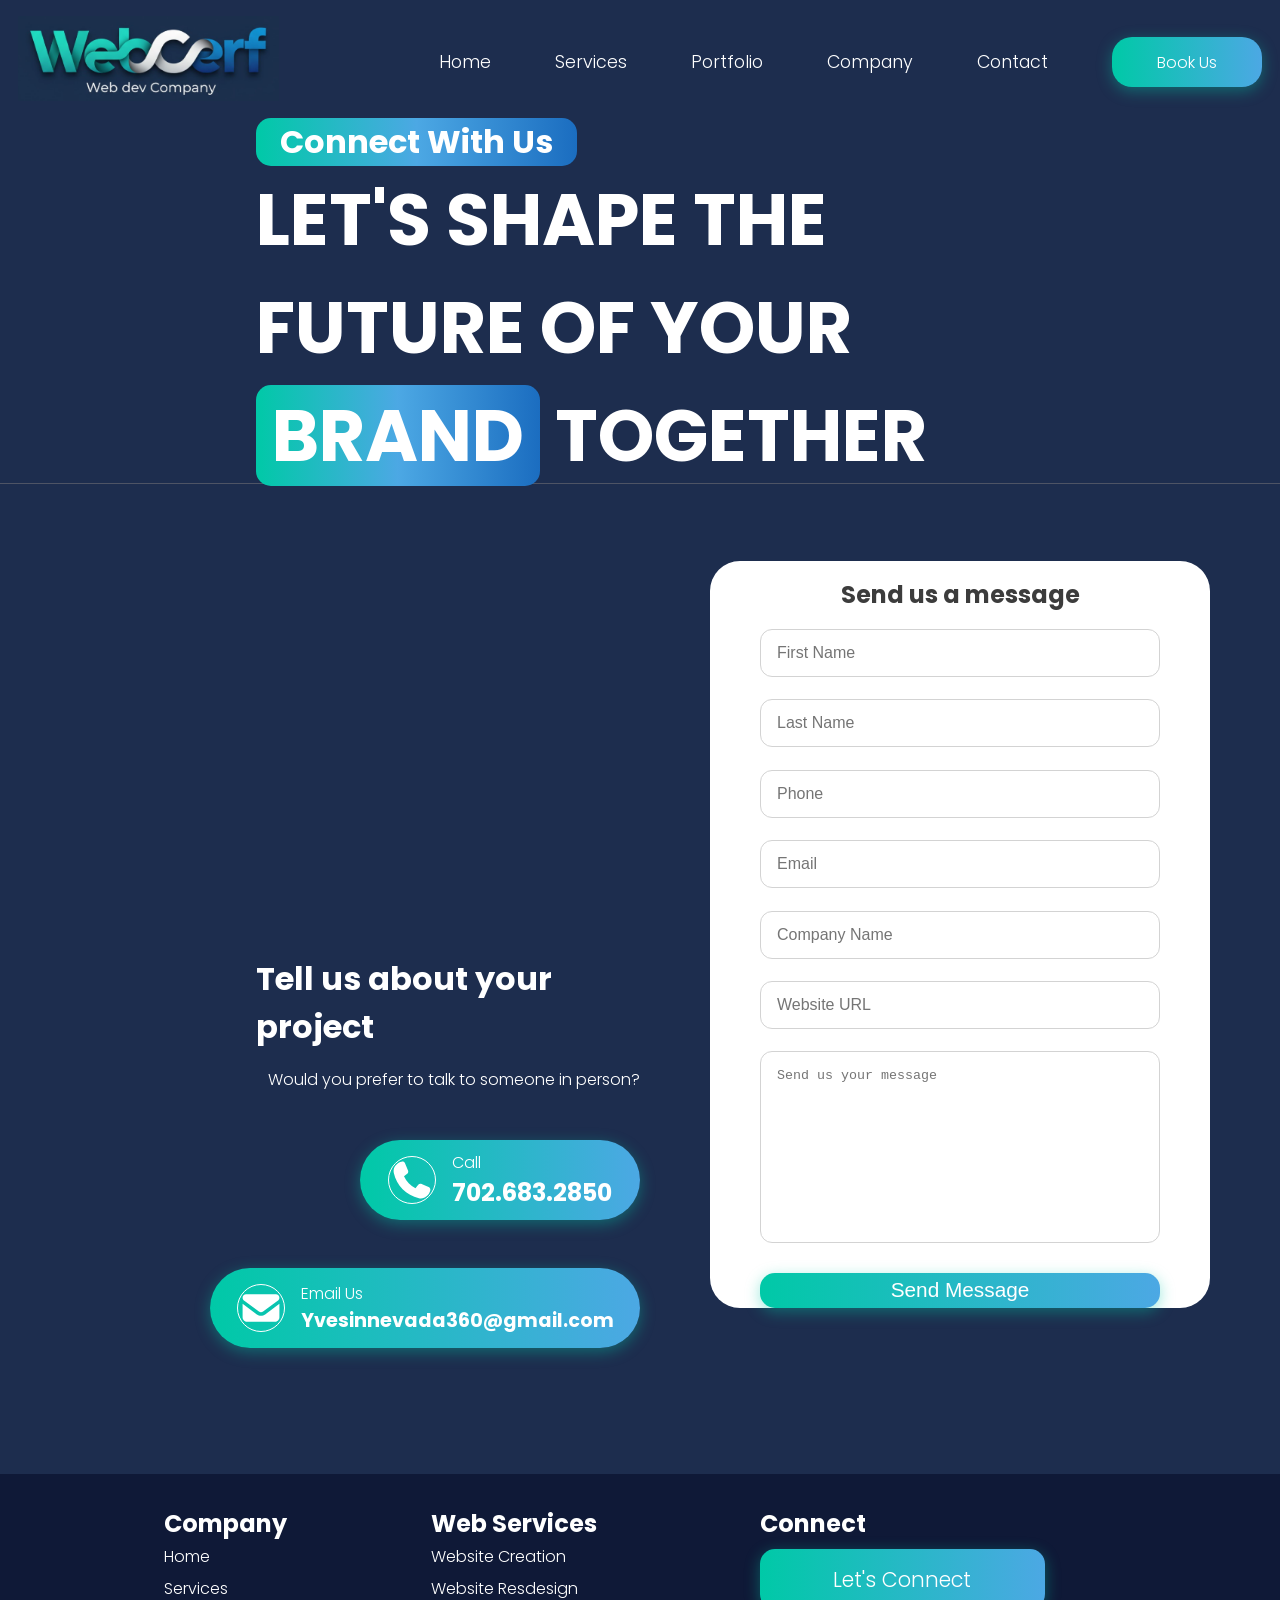
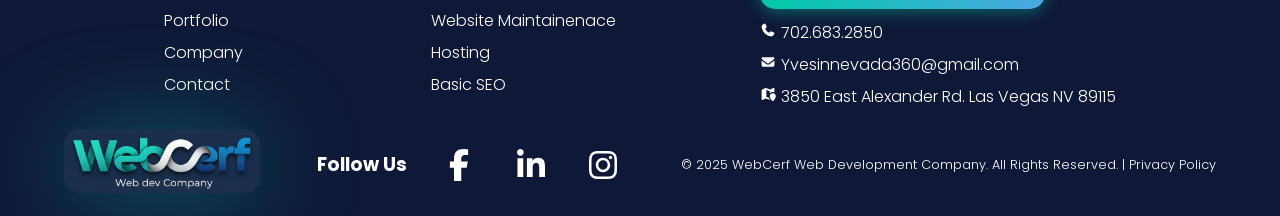
==== WebCerf Site/contact.html @ 8ae462fc "Updated codes Added new pages Added new Components Added new features Added new elements" ====
<!DOCTYPE html> 
<html lang="en">
    <head>
        <!-- META -->
        <meta charset="UTF-8">
        <meta http-equiv="x-ua-compatible" content="ie=edge" />
        <meta name="viewport" content="width=device-width, initial-scale=1.0" />
        <meta name="description" content="WebCerf Company Website" />
        <meta name="author" content="WebCerf" />
        <meta name="theme-color" content="#0a0a0a" />

         <!-- Open Graph / Social -->
        <meta property="og:type" content="website" />
        <meta property="og:title" content="Page Title" />
        <meta property="og:description" content="Short social description" />
        <meta property="og:url" content="https://example.com/page" />
        <meta property="og:image" content="https://example.com/og-image.jpg" />

        <!-- Website Title -->
        <title>Web Development Company - WebCerf</title>

        <!-- CSS LINKS -->
        <link rel="stylesheet" href="styles.css" />
        <link rel="stylesheet" href="contact.css" />
        <!--JS LINKS-->
        <script defer src="script.js"></script>

        <!-- Meta for mobile web app behaviour -->
         <meta name="mobile-web-app-capable" content="yes" />
         <link rel="preconnect" href="https://fonts.googleapis.com">
         <link rel="preconnect" href="https://fonts.gstatic.com" crossorigin>
         <link href="https://fonts.googleapis.com/css2?family=Poppins:ital,wght@0,100;0,200;0,300;0,400;0,500;0,600;0,700;0,800;0,900;1,100;1,200;1,300;1,400;1,500;1,600;1,700;1,800;1,900&family=Roboto:ital,wght@0,100..900;1,100..900&display=swap" rel="stylesheet">
    </head>
    <body>

    </body>
     <header>
            <nav id="desktop-nav">

                <div class="logo-container">
                    <img src="./assets/companylogo.jpg" alt="Company Logo">
                </div>

                <ul class="desktop-nav-links">
                    <li><a href="index.html">Home</a></li>
                    <li><a href="services.html">Services</a></li>
                    <li><a href="portfolio.html">Portfolio</a></li>
                    <li><a href="company.html">Company</a></li>
                    <li><a href="contact.html">Contact</a></li>
                </ul>

                <div class="desktop-nav-btn">
                    Book Us
                </div>

            </nav>
        </header>

        <main>


            <section>
                <div id="hero-contact-section">
                    <div class="contact-hero">
                        <h4>Connect With Us</h4>
                    <h2>
                        LET'S SHAPE THE FUTURE OF YOUR <span>BRAND</span> TOGETHER
                    </h2>
                    </div>
                </div>
            </section>

     <section>
                <div id="contact-section">
                    <div class="map-container">
                        <iframe 
                        src="https://www.google.com/maps/embed?pb=!1m18!1m12!1m3!1d103182.9831085851!2d-115.32521430273438!3d36.082072700000005!2m3!1f0!2f0!3f0!3m2!1i1024!2i768!4f13.1!3m3!1m2!1s0x80c8d1348932683b%3A0x42027a27dabd9309!2sWelcome%20to%20Fabulous%20Las%20Vegas%20Sign!5e0!3m2!1sen!2sus!4v1763645974658!5m2!1sen!2sus" 
                        width="600" 
                        height="450" 
                        style="border:0;" 
                        allowfullscreen="" 
                        loading="lazy" 
                        referrerpolicy="no-referrer-when-downgrade">
                        </iframe>

                        <div class="call-btn-container">
                            <h2 class="contact-title">Tell us about your project</h2>
                            <p>Would you prefer to talk to someone in person?</p>
                            <div class="call-btn">
                             
                                <div class="call-img"><img src="./assets/phone-solid-full.svg" all="Phone Icon"></div>
                                <div class="call-txt">
                                <p>Call</p>
                                <h2>702.683.2850</h2>
                                </div>
                            </div>
                            <div class="email-btn">
                                <div class="call-img"><img src="./assets/envelope-solid-full.svg" alt="Email Icon"></div>
                                <div class="call-txt">
                                <p>Email Us</p>
                                <h2>Yvesinnevada360@gmail.com</h2>
                                </div>
                            </div>
                        </div>

                    </div>
                    <div class="form-container">
                        <form id="form" action="#" method="POST" class="form-container" novalidate>
                            <h2>Send us a message</h2>
                            <div class="form-group">
    <input type="text" id="firstName" placeholder="First Name">
    <div class="error"></div>
</div>

<div class="form-group">
    <input type="text" id="lastName" placeholder="Last Name">
    <div class="error"></div>
</div>

<div class="form-group">
    <input type="tel" id="phone" placeholder="Phone">
    <div class="error"></div>
</div>

<div class="form-group">
    <input type="email" id="email" placeholder="Email">
    <div class="error"></div>
</div>

<div class="form-group">
    <input type="text" id="company" placeholder="Company Name">
    <div class="error"></div>
</div>

<div class="form-group">
    <input type="url" id="website" placeholder="Website URL">
    <div class="error"></div>
</div>

<div class="form-group">
    <textarea id="message" placeholder="Send us your message"></textarea>
    <div class="error"></div>
</div>

<button type="submit" class="contact-btn">Send Message</button>
                        </form>
                    </div>
                </div>
          </section>

        </main>

        <footer>
            <div id="footer-section">
                <div class="footer-anterior-nav">
                    <div class="footer-nav-links">
                        <h2>Company</h2>
                        <span></span>
                        <ul>
                            <li><a>Home</a></li>
                            <li><a>Services</a></li>
                            <li><a>Portfolio</a></li>
                            <li><a>Company</a></li>
                            <li><a>Contact</a></li>
                        </ul>
                    </div>
                    <div class="footer-web-services">
                             <h2>Web Services</h2>
                             <span></span>
                        <ul>
                            <li><a>Website Creation</a></li>
                            <li><a>Website Resdesign</a></li>
                            <li><a>Website Maintainenace</a></li>
                            <li><a>Hosting</a></li>
                            <li><a>Basic SEO</a></li>
                        </ul>
                    </div>
                    <div class="footer-contact-info">
                        <h2>Connect</h2>
                             <span></span>
                             <div class="footer-btn">Let's Connect</div>
                        <ul>
                            <li><a><img src="./assets/phone-solid-full.svg" alt="Phone Icon">702.683.2850</a></li>
                            <li><a><img src="./assets/envelope-solid-full.svg" alt="Email Icon">Yvesinnevada360@gmail.com</a></li>
                            <li><a><img src="./assets/map-location-solid-full.svg" alt="Address Icon">3850 East Alexander Rd. Las Vegas NV 89115</a></li>
                        </ul>
                    </div>
                </div>
                <div id="footer-logo-container">
                    <div class="logo-box">
                        <img src="./assets/companylogo.jpg" alt="Company Logo">
                    </div>
                    <div class="socmed-box">
                        <h3>Follow Us</h3>
                        <img src="./assets/facebook-f-brands-solid-full.svg" alt="Facebook Link Icon">
                        <img src="./assets/linkedin-in-brands-solid-full.svg" alt="LinkedIn Link Icon">
                        <img src="./assets/instagram-brands-solid-full (1).svg" alt="Instagram Link Icon">
                    </div>
                <div id="copy-container">
                    <p>© 2025 WebCerf Web Development Company. All Rights Reserved. | Privacy Policy </p>
                </div>
            </div>
          </div>
        </footer>


    </body>

</html>
---- WebCerf Site/styles.css ----
/*DEFAULT RESET*/

* {
    margin: 0;
    padding: 0;
    box-sizing: border-box;
}

html {
    font-family: "Poppins", sans-serif;
    font-weight: 300;
    font-style: normal;
    color: white;
    background-color: rgb(29, 45, 78);
    scroll-behavior: smooth;
}

a {
    text-decoration: none;
}

/*HEADER - DESKTOP NAV SECTION*/

#desktop-nav {
    display: flex;
    justify-content: center;
    align-items: center;
    padding: 1rem;
    gap: 4rem;
}

.logo-container img {
    height: 85px;
    padding-right: 6rem;
}

.desktop-nav-links {
    display: flex;
    align-items: center;
    gap: 4rem;
}

.desktop-nav-links li {
    list-style: none;
}

.desktop-nav-links li a {
    text-decoration: none;
    color: white;
    font-size: 1.1rem;
}

/*DESKTOP NAV BUTTON*/

.desktop-nav-btn {
    color: white;
    display: flex;
    align-items: center;
    justify-content: center;
    background-image: linear-gradient(to right, #00C9A7 0%, #4CA8E4 50%, #1B6DC0 100%); 
    background-size: 200% auto;
    box-shadow: 0 4px 15px rgba(0, 201, 167, 0.4);
    transition: all 0.5s ease-in-out;
    transform: scale(1);
    height: 50px;
    width: 150px;
    border-radius: 20px;
    cursor: pointer;
}

.desktop-nav-btn:hover {
    background-position: right center;
    box-shadow: 0 6px 25px rgba(0, 201, 167, 0.7);
    transform: scale(1.05);

}

/*HERO SECTION*/

#hero-section {
    display: flex;
    flex-direction: column;
    align-items: center;
    justify-content: center;
    height: 50vh;
    color: white;
}

#hero-section h1 {
    font-size: 4.5rem;
}

#hero-section p {
    font-size: 1.5rem;
}

.hero-btn,
.web-build-btn {
    color: white;
    display: flex;
    align-items: center;
    justify-content: center;
    background-image: linear-gradient(to right, #00C9A7 0%, #4CA8E4 50%, #1B6DC0 100%); 
    background-size: 200% auto;
    box-shadow: 0 4px 15px rgba(0, 201, 167, 0.4);
    transition: all 0.5s ease-in-out;
    transform: scale(1);
    height: 60px;
    width: 350px;
    border-radius: 20px;
    cursor: pointer;
    font-size: 1.5rem;
    margin-top: 1rem;
}

.hero-btn:hover,
.web-build-btn:hover {
    background-position: right center;
    box-shadow: 0 6px 25px rgba(0, 201, 167, 0.7);
    transform: scale(1.05);

}

.hero-colored {
    color: rgb(46, 187, 173);
}

.item img {
    height: 6rem;
    background-image: linear-gradient(to right, #00C9A7 0%, #4CA8E4 50%, #1B6DC0 100%); 
    border-radius: 100px;
    transition: all 0.3s ease-in-out;
    Padding: 0.5rem;
}

.item img:hover {
    box-shadow: 0 6px 25px rgba(0, 201, 167, 0.7);
    transform: scale(1.05);
}

.wrapper {
    margin-bottom: 16vh;
  width: 100%;
  max-width: 1635px;
  margin-inline: auto;
  position: relative;
  height: 200px;
  margin-top: 5rem;
    overflow: hidden;
  mask-image: linear-gradient(
    to right,
    rgba(0, 0, 0, 0),
    rgba(0, 0, 0, 1) 20%,
    rgba(0, 0, 0, 1) 80%,
    rgba(0, 0, 0, 0)
  );
}

@keyframes scrollLeft {
  to {
    left: -200px;
  }
}

.item {
  padding-top: 40px;
  text-align: center;
  color: white;
  font-size: 1.1rem;
  width: 220px;
  height: 100px;
  border-radius: 6px;
  position: absolute;
  left: max(calc(200px * 8), 100%);
  animation-name: scrollLeft;
  animation-duration: 30s;
  animation-timing-function: linear;
  animation-iteration-count: infinite;
}

.item1 {
  animation-delay: calc(30s / 8 * (8 - 1) * -1);
}

.item2 {
  animation-delay: calc(30s / 8 * (8 - 2) * -1);
}

.item3 {
  animation-delay: calc(30s / 8 * (8 - 3) * -1);
}

.item4 {
  animation-delay: calc(30s / 8 * (8 - 4) * -1);
}

.item5 {
  animation-delay: calc(30s / 8 * (8 - 5) * -1);
}

.item6 {
  animation-delay: calc(30s / 8 * (8 - 6) * -1);
}

.item7 {
  animation-delay: calc(30s / 8 * (8 - 7) * -1);
}

.item8 {
  animation-delay: calc(30s / 8 * (8 - 8) * -1);
}

/*WEB BUILD SECTION*/

#web-build-section {
    height: 140vh;
    display: flex;
    flex-direction: column;
    align-items: center;
}

#web-build-section h1,
#web-build-section h2 {
    display: flex;
    justify-content: center;
    color: white;
}

#web-build-section h1,
.web-build-text h2 {
    font-size: 3.5rem;
}

#web-bild-section h2 {
    font-size: 2rem;
}


.web-build-text p {
    font-size: 1.2rem;
}

.web-build-container,
.web-build-container2 {
    display: flex;
    justify-content: center;
    gap: 6rem;
    height: 50%;
    margin-top: 4rem;
}

.web-build-container2 {
    flex-direction: row-reverse;
}

.web-build-text {
    width: 30vw;
    display: flex;
    flex-direction: column;
    align-items: flex-start;
}

.web-build-img img {
    height: 45vh;
    border-radius: 25px;
    box-shadow: 0 6px 80px rgba(0, 201, 167, 0.4);
    animation: zoomIn 0.6s ease forwards;
}

@keyframes zoomIn {
    from {
        transform: scale(0.9);
        opacity: 0;
    }
    to {
        transform: scale(1);
        opacity: 1;
    }
}

/*WEB BUILD BUTTON is defined in the ff section below*/
/*DESKTOP NAV BUTTON*/
/*WEB BUILD BUTTON is within the section above*/

/*ARTICLE SECTION*/

    #article-section {
        width: 100%;
        height: 60vh;
        background-color: white;
        display: flex;
        flex-direction: column;
        align-items: center;
        justify-content: center;
        gap: 1rem;
        color: rgb(29, 45, 78);
    }   


    #article-section .article-title {
        font-size: 4.5rem;
        font-weight: 0800;
        background: none;
    }

    #article-section span {
        color: white;
        padding: 1rem;
        border-radius: 20px;
        background-image: linear-gradient(to right, #00C9A7 0%, #4CA8E4 50%, #1B6DC0 100%); 
    }

    .article-box2 {
        color: rgb(29, 45, 78);
        background: none;
        display: flex;
        align-items: center;
        justify-content: flex-end;
        width: 73.5%;
        gap: 4rem;
    }

    .article-item1 {
        background: none;
        font-size: 2rem;
        font-weight: 500;
    }



    .article-btn {
        color: white;
        display: flex;
        align-items: center;
        justify-content: center;
        background-image: linear-gradient(to right, #00C9A7 0%, #4CA8E4 50%, #1B6DC0 100%); 
        background-size: 200% auto;
        box-shadow: 0 4px 15px rgba(0, 201, 167, 0.4);
        transition: all 0.5s ease-in-out;
        transform: scale(1);
        height: 70px;
        width: 200px;
        border-radius: 20px;
        cursor: pointer;
        font-size: 1.5rem;
    }


    .article-btn:hover {
        background-position: right center;
        box-shadow: 0 6px 25px rgba(0, 201, 167, 0.7);
        transform: scale(1.05);
    }


/*BACKGROUND SECTION*/

#bg-img {
    background-image: url('./assets/bgimg0.jpg');
    background-position: center;
    background-repeat: no-repeat;
    background-size: cover;
    height: 100vh;
    width: 100%;
    position: relative;
}

.bg-overlay {
       background: #417dff1a; /* opacity adjustment */
       height: 100vh;
       width: 100%;
       z-index: 0;
    }

    .stats-container, .stats-box h2,
    .stats-box, .stats-box p {
        background: none;
    }


    .stats-container {
        z-index: 1;
        display: flex;
        position: absolute;
        top: 10px;
    }


    .stats-box {
        background: none;
        display: flex;
        flex-direction: column;
        align-items: center;
        justify-content: flex-end;
        gap: 1rem;
        padding: 0 2rem;
        margin-top: 3rem;
    }

    .stats-box h2 {
        font-size: 4rem;
    }

    .stats-box p {
        font-size: 1rem;
        font-weight: 500;
    }

    .stats-box span {
        height: 4px;
        width: 300px;
        background-image: linear-gradient(to right, #00C9A7 0%, #4CA8E4 50%, #1B6DC0 100%); 

    }



/*CONTACT SECTION*/

#contact-section {
    height: 110vh;
    width: 100%;
    display: flex;
}

.form-container{
    display: flex;
    justify-content: center;
    height: 100vh;
    width: 100%;
    align-items: center;
}

.map-container {
    width: 100%;
    display: flex;
    justify-content: flex-start;
    align-items: flex-end;
    padding-top: 5rem;
    flex-direction: column;
}

iframe {
    border-radius: 20px;
    width: 80%;
    height: 40vh;
}

.call-btn-container .contact-title {
    font-size: 2rem;
}

.call-btn-container {
    
    width: 60%;
    height: 50%;
    display: flex;
    flex-direction: column;
    gap: 1rem;
    align-items: flex-end;
    justify-content: center;
}


.call-img img {
    height: 3rem;
    border: 1px solid white;
    border-radius: 100px;
}

.call-img {
    display: flex;
    align-items: center;
}

.call-btn,
.email-btn {
    color: white;
    display: flex;
    align-items: center;
    justify-content: center;
    background-image: linear-gradient(to right, #00C9A7 0%, #4CA8E4 50%, #1B6DC0 100%); 
    background-size: 200% auto;
    box-shadow: 0 4px 15px rgba(0, 201, 167, 0.4);
    transition: all 0.5s ease-in-out;
    transform: scale(1);
    height: 80px;
    width: 280px;
    border-radius: 50px;
    cursor: pointer;
    font-size: 1.5rem;
    margin-top: 2rem;
    gap: 1rem;
}

.email-btn {
    width: 430px !important;
}

.email-btn .call-txt h2{
    font-size: 1.2rem;
}

.call-txt {
    font-size: 1rem;
}

#form {
    height: 83vh;
    width: 500px;
    border-radius: 30px;
    background-color: white;
    display: flex;
    justify-content: flex-start;
    flex-direction: column;
    align-items: center;
    gap: 0.1rem;
    padding-top: 1rem;
}

#form h2 {
    color: rgb(60, 60, 60);
    padding-bottom: 1rem;

}

.form-group {
    width: 80%;
}

.form-group #firstName,
.form-group #lastName,
.form-group #phone,
.form-group #email,
.form-group #company,
.form-group #website {
    height: 3rem;
    width: 100%;
    border-radius: 12px;
    font-size: 1rem;
    padding: 0 1rem;
    border: 1px solid lightgrey;
}

.form-group textarea {
    height: 12rem;
    width: 100%;
    border-radius: 12px;
    padding: 1rem;
    border: 1px solid lightgrey;
    resize: none;
}


#form button {
       color: white;
        display: flex;
        align-items: center;
        justify-content: center;
        background-image: linear-gradient(to right, #00C9A7 0%, #4CA8E4 50%, #1B6DC0 100%); 
        background-size: 200% auto;
        box-shadow: 0 4px 15px rgba(0, 201, 167, 0.4);
        transition: all 0.5s ease-in-out;
        transform: scale(1);
        height: 60px;
        width: 80%;
        border-radius: 15px;
        cursor: pointer;
        border: none;
        font-size: 1.3rem;
}


/*JS INTERACTIVITY STLES (FORM) - START*/

input.success,
textarea.success {
    border-color: green !important;

}

input.error,
textarea.error {
    border-color: red !important;
}

input:focus {
    outline: 0;
}

textarea:focus {
    outline: 0;
}

.form-group {
    background-color: white;
}

.error {
    display: block;
    color: red;
    font-size: 0.7rem;
    margin-top: 0.3rem;
    min-height: 1rem;
}

/*JS INTERACTIVITY STLES (FORM) - END*/


/*FOOTER SECTION*/

#footer-section {
    background: rgb(15, 25, 55);
}

.footer-anterior-nav {
    display: flex;
    justify-content: center;
    gap: 9rem;
    padding-top: 2rem;
    justify-content: center;
}

.footer-anterior-nav ul li {
    list-style: none;
}

.footer-btn {
       color: white;
        display: flex;
        align-items: center;
        justify-content: center;
        background-image: linear-gradient(to right, #00C9A7 0%, #4CA8E4 50%, #1B6DC0 100%); 
        background-size: 200% auto;
        box-shadow: 0 4px 15px rgba(0, 201, 167, 0.4);
        transition: all 0.5s ease-in-out;
        transform: scale(1);
        height: 60px;
        width: 80%;
        border-radius: 15px;
        cursor: pointer;
        border: none;
        font-size: 1.3rem;
        margin: 0.5rem 0;
}
.footer-nav-links ul,
.footer-web-services ul,
.footer-contact-info ul{
    line-height: 2rem;
}

#footer-logo-container {
    display: flex;
    justify-content: space-between;
    align-items: center;
    padding: 1rem 4rem;
}

.logo-box img {
height: 4rem;
border-radius: 15px;
box-shadow: 0 4px 100px rgba(0, 201, 167, 0.4);
}

.footer-contact-info img {
    height: 1rem;
    padding-right: 0.3rem;
}

.socmed-box {
    display: flex; 
    align-items: center;
    gap: 2rem;
    color: white;

}

.socmed-box img {
    height: 2.5rem;
  
}

#copy-container {
    display: flex;
    justify-content: center;
    align-items: center;
    font-size: 0.8rem;
    color: white;
    height: 6vh;
}
---- WebCerf Site/contact.css ----
#hero-contact-section  {
    height: 40vh;
    width: 100%;
    font-size: 3rem;
    display: flex;
    justify-content: center;
    align-items: center;
    border-bottom: 1px solid rgba(128, 125, 125, 0.5);
}

.contact-hero {
    width: 60%;
}

.contact-hero span {
    background-image: linear-gradient(to right, #00C9A7 0%, #4CA8E4 50%, #1B6DC0 100%); 
    border-radius: 15px;
    padding: 0 1rem;
}

.contact-hero h4 {
    font-size: 2rem;
    background-image: linear-gradient(to right, #00C9A7 0%, #4CA8E4 50%, #1B6DC0 100%); 
    border-radius: 15px;
    padding: 0 1.5rem;
    width: fit-content;
}
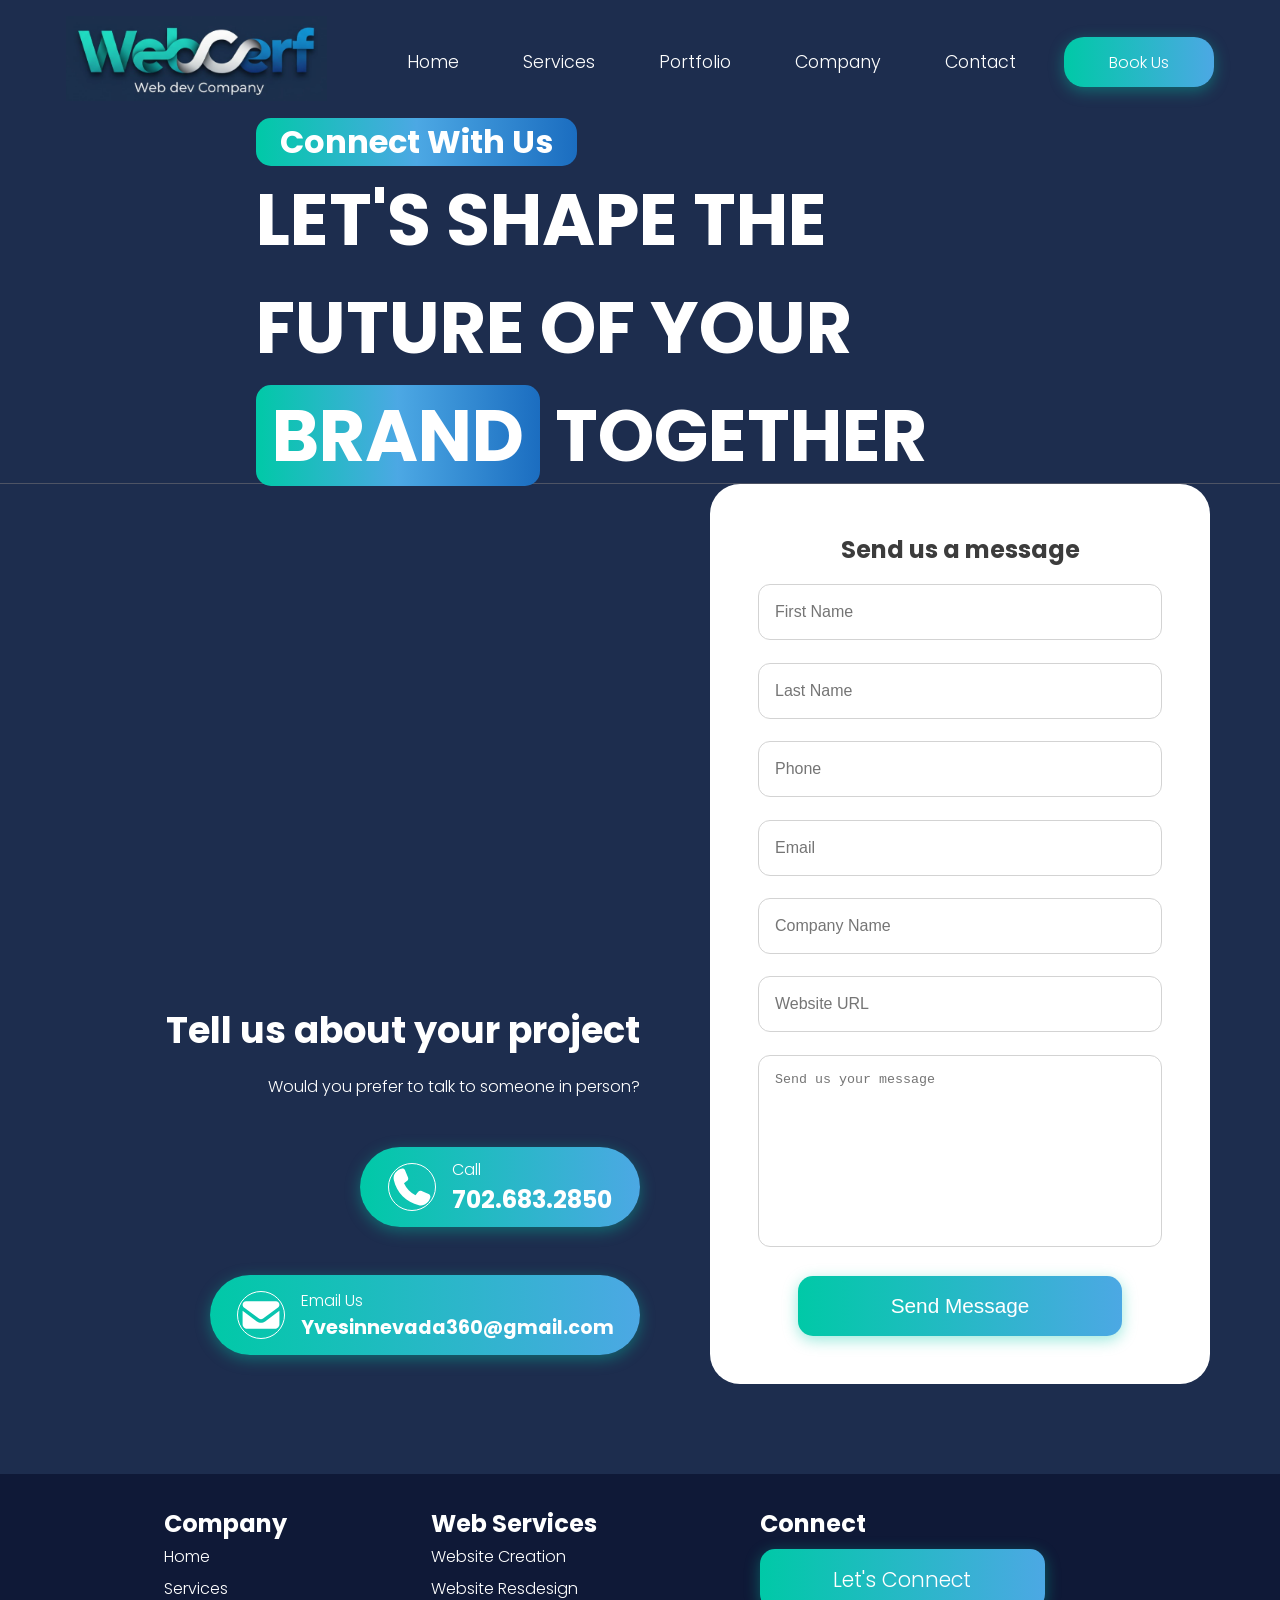
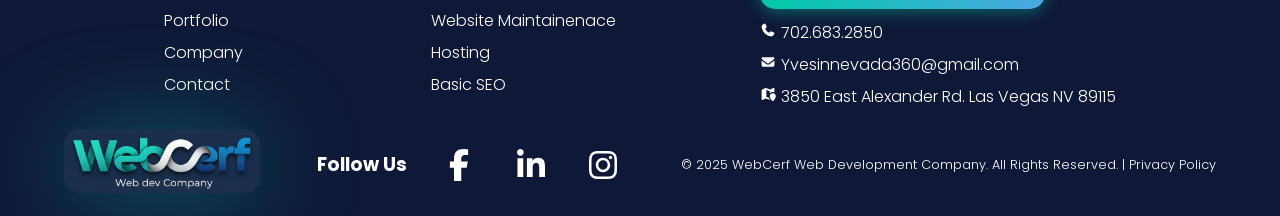
==== commit 588f221e: "Updated codes and features Added responsiveness Added tweaks on layout Small tweaks on layout stil" ====
--- a/WebCerf Site/contact.html
+++ b/WebCerf Site/contact.html
@@ -22,8 +22,10 @@
         <!-- CSS LINKS -->
         <link rel="stylesheet" href="styles.css" />
         <link rel="stylesheet" href="contact.css" />
+        <link rel="stylesheet" href="contact-mediaquery.css" />
         <!--JS LINKS-->
-        <script defer src="script.js"></script>
+        <script defer src="contact.js"></script>
+         <script defer src="hamburger-nav.js"></script>
 
         <!-- Meta for mobile web app behaviour -->
          <meta name="mobile-web-app-capable" content="yes" />
@@ -52,7 +54,30 @@
                 <div class="desktop-nav-btn">
                     Book Us
                 </div>
-
+            </nav>
+
+            <nav id="hamburger-nav">
+                <div class="hamburger-container">
+                    <div class="hamburger-menu">
+                        <div class="hamburger-logo">
+                            <img src="./assets/companylogo.jpg" alt="Company Website Logo">
+                        </div>
+                        <div class="hamburger-icon" onclick="toggleMenu()">
+                            <span></span>
+                            <span></span>
+                            <span class="short-span"></span>
+                        </div>
+                        <div class="hamburger-menu-links">
+                            <ul>
+                                <li><a href="Index.html" onclick="toggleMenu()">Home</a></li>
+                                <li><a href="services.html" onclick="toggleMenu()">Services</a></li>
+                                <li><a href="portfolio.html" onclick="toggleMenu()">Portfolio</a></li>
+                                <li><a href="company.html" onclick="toggleMenu()">Company</a></li>
+                                <li><a href="contact.html" onclick="toggleMenu()">Contact</a></li>
+                            </ul>
+                        </div>
+                    </div>
+                </div>
             </nav>
         </header>
 
@@ -69,6 +94,11 @@
                     </div>
                 </div>
             </section>
+
+
+            <!-------------------------
+              CONTACT SECTION - START
+            -------------------------->
 
      <section>
                 <div id="contact-section">
@@ -86,7 +116,7 @@
                         <div class="call-btn-container">
                             <h2 class="contact-title">Tell us about your project</h2>
                             <p>Would you prefer to talk to someone in person?</p>
-                            <div class="call-btn">
+                            <div class="call-btn" id="js-callBtn">
                              
                                 <div class="call-img"><img src="./assets/phone-solid-full.svg" all="Phone Icon"></div>
                                 <div class="call-txt">
@@ -94,7 +124,7 @@
                                 <h2>702.683.2850</h2>
                                 </div>
                             </div>
-                            <div class="email-btn">
+                            <div class="email-btn" id="js-emailBtn">
                                 <div class="call-img"><img src="./assets/envelope-solid-full.svg" alt="Email Icon"></div>
                                 <div class="call-txt">
                                 <p>Email Us</p>
@@ -105,50 +135,61 @@
 
                     </div>
                     <div class="form-container">
-                        <form id="form" action="#" method="POST" class="form-container" novalidate>
+                        <form id="contactForm" action="#" method="POST" class="form-container" novalidate>
                             <h2>Send us a message</h2>
-                            <div class="form-group">
-    <input type="text" id="firstName" placeholder="First Name">
-    <div class="error"></div>
-</div>
-
-<div class="form-group">
-    <input type="text" id="lastName" placeholder="Last Name">
-    <div class="error"></div>
-</div>
-
-<div class="form-group">
-    <input type="tel" id="phone" placeholder="Phone">
-    <div class="error"></div>
-</div>
-
-<div class="form-group">
-    <input type="email" id="email" placeholder="Email">
-    <div class="error"></div>
-</div>
-
-<div class="form-group">
-    <input type="text" id="company" placeholder="Company Name">
-    <div class="error"></div>
-</div>
-
-<div class="form-group">
-    <input type="url" id="website" placeholder="Website URL">
-    <div class="error"></div>
-</div>
-
-<div class="form-group">
-    <textarea id="message" placeholder="Send us your message"></textarea>
-    <div class="error"></div>
-</div>
-
-<button type="submit" class="contact-btn">Send Message</button>
+                            <div class="contact-form-group">
+    <input type="text" id="contactFirstName" placeholder="First Name">
+    <div class="error"></div>
+</div>
+
+<div class="contact-form-group">
+    <input type="text" id="contactLastName" placeholder="Last Name">
+    <div class="error"></div>
+</div>
+
+<div class="contact-form-group">
+    <input type="tel" id="contactPhone" placeholder="Phone">
+    <div class="error"></div>
+</div>
+
+<div class="contact-form-group">
+    <input type="email" id="contactEmail" placeholder="Email">
+    <div class="error"></div>
+</div>
+
+<div class="contact-form-group">
+    <input type="text" id="contactCompany" placeholder="Company Name">
+    <div class="error"></div>
+</div>
+
+<div class="contact-form-group">
+    <input type="url" id="contactWebsite" placeholder="Website URL">
+    <div class="error"></div>
+</div>
+
+<div class="contact-form-group">
+    <textarea id="contactMessage" placeholder="Send us your message"></textarea>
+    <div class="error"></div>
+</div>
+
+<button type="submit" class="contact-form-btn">Send Message</button>
                         </form>
                     </div>
                 </div>
           </section>
 
+            <!-------------------------
+              CONTACT SECTION - START
+            -------------------------->
+
+
+
         </main>
+
+
+            <!-------------------------
+              FOOTER SECTION - START
+            -------------------------->
 
         <footer>
             <div id="footer-section">
@@ -157,22 +198,22 @@
                         <h2>Company</h2>
                         <span></span>
                         <ul>
-                            <li><a>Home</a></li>
-                            <li><a>Services</a></li>
-                            <li><a>Portfolio</a></li>
-                            <li><a>Company</a></li>
-                            <li><a>Contact</a></li>
+                            <li><a href="Index.html">Home</a></li>
+                            <li><a href="services.html">Services</a></li>
+                            <li><a href="portfolio.html">Portfolio</a></li>
+                            <li><a href="company.html">Company</a></li>
+                            <li><a href="contact.html">Contact</a></li>
                         </ul>
                     </div>
                     <div class="footer-web-services">
                              <h2>Web Services</h2>
                              <span></span>
                         <ul>
-                            <li><a>Website Creation</a></li>
-                            <li><a>Website Resdesign</a></li>
-                            <li><a>Website Maintainenace</a></li>
-                            <li><a>Hosting</a></li>
-                            <li><a>Basic SEO</a></li>
+                            <li><a href="services.html#smooth-scroll1">Website Creation</a></li>
+                            <li><a href="services.html#smooth-scroll2">Website Resdesign</a></li>
+                            <li><a href="services.html#smooth-scroll3">Website Maintainenace</a></li>
+                            <li><a href="services.html#smooth-scroll4">Hosting</a></li>
+                            <li><a href="services.html#smooth-scroll5">Basic SEO</a></li>
                         </ul>
                     </div>
                     <div class="footer-contact-info">
@@ -180,8 +221,8 @@
                              <span></span>
                              <div class="footer-btn">Let's Connect</div>
                         <ul>
-                            <li><a><img src="./assets/phone-solid-full.svg" alt="Phone Icon">702.683.2850</a></li>
-                            <li><a><img src="./assets/envelope-solid-full.svg" alt="Email Icon">Yvesinnevada360@gmail.com</a></li>
+                            <li><a href="tel:+7026832850"><img src="./assets/phone-solid-full.svg" alt="Phone Icon">702.683.2850</a></li>
+                            <li><a href="emailto:Yvesinnevada360@gamil.com"><img src="./assets/envelope-solid-full.svg" alt="Email Icon">Yvesinnevada360@gmail.com</a></li>
                             <li><a><img src="./assets/map-location-solid-full.svg" alt="Address Icon">3850 East Alexander Rd. Las Vegas NV 89115</a></li>
                         </ul>
                     </div>
@@ -203,7 +244,9 @@
           </div>
         </footer>
 
-
+           <!-------------------------
+              FOOTER SECTION - END
+            -------------------------->
     </body>
 
 </html>
--- a/WebCerf Site/styles.css
+++ b/WebCerf Site/styles.css
@@ -17,6 +17,7 @@
 
 a {
     text-decoration: none;
+    color: white;
 }
 
 /*HEADER - DESKTOP NAV SECTION*/
@@ -26,12 +27,12 @@
     justify-content: center;
     align-items: center;
     padding: 1rem;
-    gap: 4rem;
+    gap: 3rem;
 }
 
 .logo-container img {
     height: 85px;
-    padding-right: 6rem;
+    padding-right: 2rem;
 }
 
 .desktop-nav-links {
@@ -49,6 +50,134 @@
     color: white;
     font-size: 1.1rem;
 }
+
+
+
+/*HAMBURGER NAV SECTION*/
+
+#hamburger-nav {
+    width: 100%;
+    height: 14vh;
+    display: none;
+}
+
+.hamburger-logo img {
+    height: 5rem;
+}
+
+.hamburger-container {
+    width: 100%;
+    height: 100%;
+    Padding: 0;
+    position: relative;
+}
+
+.hamburger-menu {
+    display: flex;
+    justify-content: space-between;
+    align-items: center;
+    padding: 0 2rem;
+    position: relative;
+}
+
+.hamburger-icon {
+    height: fit-content;
+    width: fit-content;
+    display: flex;
+    flex-direction: column;
+    gap: 5px;
+    cursor: pointer;
+}
+
+
+
+
+.hamburger-icon span {
+    height: 2px;
+    width: 25px;
+    background-color: white;
+}
+
+.hamburger-icon .short-span {
+    width: 18px;
+}
+
+
+.hamburger-menu-links{
+    position: absolute;
+    top: 100%;
+    right: 0;
+    background-color: rgb(29, 45, 78);
+    transition: height 0.4s ease-in-out, padding 0.4s ease-in-out;
+}
+
+.hamburger-menu-links ul {
+    transition: all 0.3s ease-out;
+}
+
+.hamburger-menu-links {
+    opacity: 0;
+
+}
+
+.hamburger-menu-links ul li a {
+    color: white;
+    font-size: 1rem;
+}
+
+.hamburger-menu-links ul li {
+    list-style: none;
+    display: hidden;
+}
+
+.hamburger-menu-links.open {
+    height: 100vh;
+    width: 100%;
+    padding: 1rem;
+    margin: 0;
+    color: white;
+    z-index: 999;
+    display: flex;
+    justify-content: center;
+    opacity: 1;
+    filter: brightness(90%);
+}
+
+.hamburger-menu-links ul li {
+    color: white;
+}
+
+.hamburger-menu-links a {
+    display: block;
+    padding: 10px;
+    text-align: center;
+    font-size: 1.5rem;
+    color: black;
+    text-decoration: none;
+}
+
+.hamburger-icon span {
+    transition:  all 0.3s ease-in-out;
+}
+
+.hamburger-icon.open span:first-child {
+    transform: rotate(45deg) translate(5px, 5px);
+}
+
+.hamburger-icon.open span:nth-child(2) {
+     opacity: 0;
+}
+
+.hamburger-icon.open span:last-child {
+    transform: rotate(-45deg) translate(5px, -5px);
+    width: 25px;
+}
+
+.hamburger-icon span:first-child {
+    transform: none;
+    opacity: 1;
+}
+  
 
 /*DESKTOP NAV BUTTON*/
 
@@ -75,6 +204,7 @@
 
 }
 
+
 /*HERO SECTION*/
 
 #hero-section {
@@ -82,7 +212,7 @@
     flex-direction: column;
     align-items: center;
     justify-content: center;
-    height: 50vh;
+    height: 55vh;
     color: white;
 }
 
@@ -214,6 +344,7 @@
 
 #web-build-section {
     height: 140vh;
+    width: 100%;
     display: flex;
     flex-direction: column;
     align-items: center;
@@ -244,8 +375,9 @@
 .web-build-container2 {
     display: flex;
     justify-content: center;
-    gap: 6rem;
+    gap: 3rem;
     height: 50%;
+    padding: 0 2rem;
     margin-top: 4rem;
 }
 
@@ -261,7 +393,8 @@
 }
 
 .web-build-img img {
-    height: 45vh;
+    height: 50vh;
+    width: 100%;
     border-radius: 25px;
     box-shadow: 0 6px 80px rgba(0, 201, 167, 0.4);
     animation: zoomIn 0.6s ease forwards;
@@ -294,12 +427,13 @@
         justify-content: center;
         gap: 1rem;
         color: rgb(29, 45, 78);
+        padding: 0 1rem;
     }   
 
 
     #article-section .article-title {
-        font-size: 4.5rem;
-        font-weight: 0800;
+        font-size: 3.7rem;
+        font-weight: 800;
         background: none;
     }
 
@@ -365,7 +499,7 @@
     position: relative;
 }
 
-.bg-overlay {
+    .bg-overlay {
        background: #417dff1a; /* opacity adjustment */
        height: 100vh;
        width: 100%;
@@ -408,7 +542,7 @@
 
     .stats-box span {
         height: 4px;
-        width: 300px;
+        width: 30%;
         background-image: linear-gradient(to right, #00C9A7 0%, #4CA8E4 50%, #1B6DC0 100%); 
 
     }
@@ -436,14 +570,15 @@
     display: flex;
     justify-content: flex-start;
     align-items: flex-end;
-    padding-top: 5rem;
+    padding-top: 11.4rem;
     flex-direction: column;
 }
 
 iframe {
     border-radius: 20px;
     width: 80%;
-    height: 40vh;
+    height: 38vh;
+    padding-bottom: 1rem;
 }
 
 .call-btn-container .contact-title {
@@ -452,8 +587,8 @@
 
 .call-btn-container {
     
-    width: 60%;
-    height: 50%;
+    width: 100%;
+    height: fit-content;
     display: flex;
     flex-direction: column;
     gap: 1rem;
@@ -505,8 +640,12 @@
     font-size: 1rem;
 }
 
+
+
+/*FORM SECTION*/
+
 #form {
-    height: 83vh;
+    height: fit-content;
     width: 500px;
     border-radius: 30px;
     background-color: white;
@@ -515,7 +654,7 @@
     flex-direction: column;
     align-items: center;
     gap: 0.1rem;
-    padding-top: 1rem;
+    padding: 2rem;
 }
 
 #form h2 {
@@ -592,7 +731,7 @@
     outline: 0;
 }
 
-.form-group {
+.contact-form-group {
     background-color: white;
 }
 
@@ -689,3 +828,29 @@
     height: 6vh;
 }
 
+
+
+/* CSS EFFECTS BUTTON HOVER EFFECTS*/
+
+
+.email-btn,
+.call-btn,
+.desktop-nav-links li,
+.footer-nav-links ul li,
+.footer-web-services ul li,
+.footer-contact-info ul li,
+.socmed-box img {
+    cursor: pointer;
+    transition: transform 0.25s ease, box-shadow 0.25s ease;
+}
+
+.email-btn:hover,
+.call-btn:hover,
+.desktop-nav-links li:hover,
+.footer-nav-links ul li:hover,
+.footer-web-services ul li:hover,
+.footer-contact-info ul li:hover,
+.socmed-box img:hover {
+    transform: translateY(-4px) scale(1.02);
+    box-shadow: 0 6px 18px rgba(0,0,0,0.12);
+}
--- a/WebCerf Site/contact.css
+++ b/WebCerf Site/contact.css
@@ -1,3 +1,13 @@
+
+
+/*NAV SECTION*/
+
+#hamburger-nav {
+    display: none;
+}
+
+/*HERO SECTION*/
+
 #hero-contact-section  {
     height: 40vh;
     width: 100%;
@@ -24,4 +34,123 @@
     border-radius: 15px;
     padding: 0 1.5rem;
     width: fit-content;
-}+}
+
+
+
+/*FORM SECTION*/
+
+#contactForm {
+    height: fit-content;
+    width: 500px;
+    border-radius: 30px;
+    background-color: white;
+    display: flex;
+    justify-content: flex-start;
+    flex-direction: column;
+    align-items: center;
+    gap: 0.1rem;
+    padding: 3rem;
+}
+
+#contactForm h2 {
+    color: rgb(60, 60, 60);
+    padding-bottom: 1rem;
+
+}
+
+.contact-form-group {
+    width: 100%;
+}
+
+.contact-form-group #contactFirstName,
+.contact-form-group #contactLastName,
+.contact-form-group #contactPhone,
+.contact-form-group #contactEmail,
+.contact-form-group #contactCompany,
+.contact-form-group #contactWebsite {
+    height: 3.5rem;
+    width: 100%;
+    border-radius: 12px;
+    font-size: 1rem;
+    padding: 0 1rem;
+    border: 1px solid lightgrey;
+}
+
+.contact-form-group textarea {
+    height: 12rem;
+    width: 100%;
+    border-radius: 12px;
+    padding: 1rem;
+    border: 1px solid lightgrey;
+    resize: none;
+}
+
+
+#contactForm button {
+       color: white;
+        display: flex;
+        align-items: center;
+        justify-content: center;
+        background-image: linear-gradient(to right, #00C9A7 0%, #4CA8E4 50%, #1B6DC0 100%); 
+        background-size: 200% auto;
+        box-shadow: 0 4px 15px rgba(0, 201, 167, 0.4);
+        transition: all 0.5s ease-in-out;
+        transform: scale(1);
+        height: 60px;
+        width: 80%;
+        border-radius: 15px;
+        cursor: pointer;
+        border: none;
+        font-size: 1.3rem;
+}
+
+.call-btn-container {
+    height: fit-content;
+    padding: 2rem 0;
+    width: 80%;
+}
+
+.call-btn-container .contact-title {
+    font-size: 2.3rem;
+}
+
+.map-container {
+    padding-top: 9rem;
+}
+
+
+/*JS INTERACTIVITY STLES (FORM) - START*/
+
+input.success,
+textarea.success {
+    border-color: green !important;
+
+}
+
+input.error,
+textarea.error {
+    border-color: red !important;
+}
+
+input:focus {
+    outline: 0;
+}
+
+textarea:focus {
+    outline: 0;
+}
+
+.contact-form-group {
+    background-color: white;
+}
+
+.error {
+    display: block;
+    color: red;
+    font-size: 0.7rem;
+    margin-top: 0.3rem;
+    min-height: 1rem;
+}
+
+/*JS INTERACTIVITY STLES (FORM) - END*/
--- a/WebCerf Site/contact-mediaquery.css
+++ b/WebCerf Site/contact-mediaquery.css
@@ -0,0 +1,258 @@
+/* ===== Max-Width Only Breakpoints ===== */
+
+/* Large Desktops down to 1200px */
+
+@media (max-width: 1200px) {
+    
+    /*DESKTOP NAV SECTION*/
+
+    #desktop-nav {
+        gap: 1rem;
+    }
+
+    .logo-container img {
+        padding-right: 1rem;       
+    }
+
+    .desktop-nav-links {
+        gap: 2.5rem;
+    }
+
+    /*NAMBURGER NAV*/
+
+    #hamburger-nav {
+        display: none;
+    }
+
+    /*HERO SECTION*/
+
+    .contact-hero {
+        width: 90%;
+    }
+
+    /*CONTACT SECTION*/
+
+    #contact-section {
+        gap: 1.5rem;
+        padding: 0 2rem;
+    }
+
+    .map-container {
+        padding: 0 0;
+        justify-content: center;
+        flex-direction: column-reverse;
+        gap: 1rem;
+    }
+
+    iframe {
+        width: 100%;
+        height: 417px;
+    }
+
+    .call-btn-container {
+        height: fit-content;
+        width: 100%;
+    }
+
+    .call-btn-container .contact-title {
+        font-size: 2rem;
+    }
+
+    .map-container {
+        justify-content: center;
+        height: 100%;
+    }
+
+    .email-btn, 
+    .call-btn {
+        margin-top: 0;
+    }
+
+}
+
+@media (max-width: 992px) {
+
+    /*HEADER HAMBURGER SECTION*/
+
+    #desktop-nav {
+        display: none;
+    }
+
+    #hamburger-nav {
+        display: flex;
+    }
+
+    #hamburger-nav, 
+    .hamburger-container {
+        height: fit-content;
+    }
+
+    /*HERO SECTION*/
+
+    .contact-hero h2 {
+        font-size: 4.3rem;
+    }
+    
+    /*CONTACT SECTION*/
+
+    #contact-section {
+        flex-direction: column;
+        height: fit-content;
+    }
+
+    .call-btn-container .contact-title {
+        font-size: 3.2rem;
+        padding-top: 3rem;
+    }
+
+    .form-container {
+        height: fit-content;
+        padding: 2rem 0 5rem 0;
+    }
+
+    .call-btn-container {
+        align-items: flex-start;
+    }
+
+
+    /*FOOTER SECTION*/
+
+    .footer-anterior-nav {
+        display: flex;
+        flex-wrap: wrap;
+        justify-content: space-between;
+        padding: 1rem;
+        gap: 3rem;
+        padding-right: 12rem;
+        height: fit-content;
+    }
+
+    #footer-logo-container {
+        flex-wrap: wrap;
+    }
+
+    #copy-container {
+        width: 100%;
+        display: flex;
+        justify-content: center;
+    }
+
+    .socmed-box img {
+        height: 25px;
+    }
+
+}
+
+/* Tablets down to 768px */
+@media (max-width: 768px) {
+
+    /*HERO SECTION*/
+
+    .contact-hero h2 {
+        font-size: 3.3rem;
+    }
+
+    /*CONTACT SECTION*/
+
+    .call-btn-container .contact-title  {
+        font-size: 2.4rem;
+    }
+
+   
+    /*FOOTER SECTION*/
+
+    #footer-logo-container {
+        padding: 1rem 2rem;
+    }
+
+    #copy-container {
+        text-align: center;
+    }
+
+
+}
+
+/* Large Phones down to 576px */
+@media (max-width: 576px) {
+
+    /*HAMBURGER SECTION*/
+
+    .hamburger-menu {
+        padding: 0 1rem;
+    }
+
+    /*CONTACT SECTION*/
+
+    .call-btn-container {
+        text-align: center;
+    }
+
+    .call-btn-container .contact-title  {
+    font-size: 2.1rem;
+    }
+
+    #contact-section {
+        padding: 1rem;
+    }
+
+    .call-btn-container {
+        width: 100%;
+        align-items: center;
+    }
+        
+    .call-btn,
+    .email-btn {
+        width: 100% !important;
+    }
+
+    /*FOOTER SECTION*/
+
+    .socmed-box {
+        gap: 0.5rem;
+    }
+
+}
+
+/* Small Phones down to 480px */
+@media (max-width: 480px) {
+    
+       /*HAMBURGER SECTION*/
+    
+    .hamburger-logo img {
+        height: 3.5rem;
+    }
+
+    .hamburger-menu {
+        padding: 0.5rem;
+    }
+
+
+    /*HERO SECTION*/
+
+    #hero-contact-section {
+        height: fit-content;
+        padding: 2rem 0;
+    }
+
+   .contact-hero h2 {
+        font-size: 2.8rem;
+    }
+
+    /*CONTACT SECTION*/
+
+    .email-btn .call-img {
+        height: 2rem;
+    }
+
+    .email-btn .call-txt h2 {
+        font-size: 1rem;
+    }
+
+    /*FORM*/
+
+    #contactForm {
+        padding: 1rem;
+    }
+
+}
+
